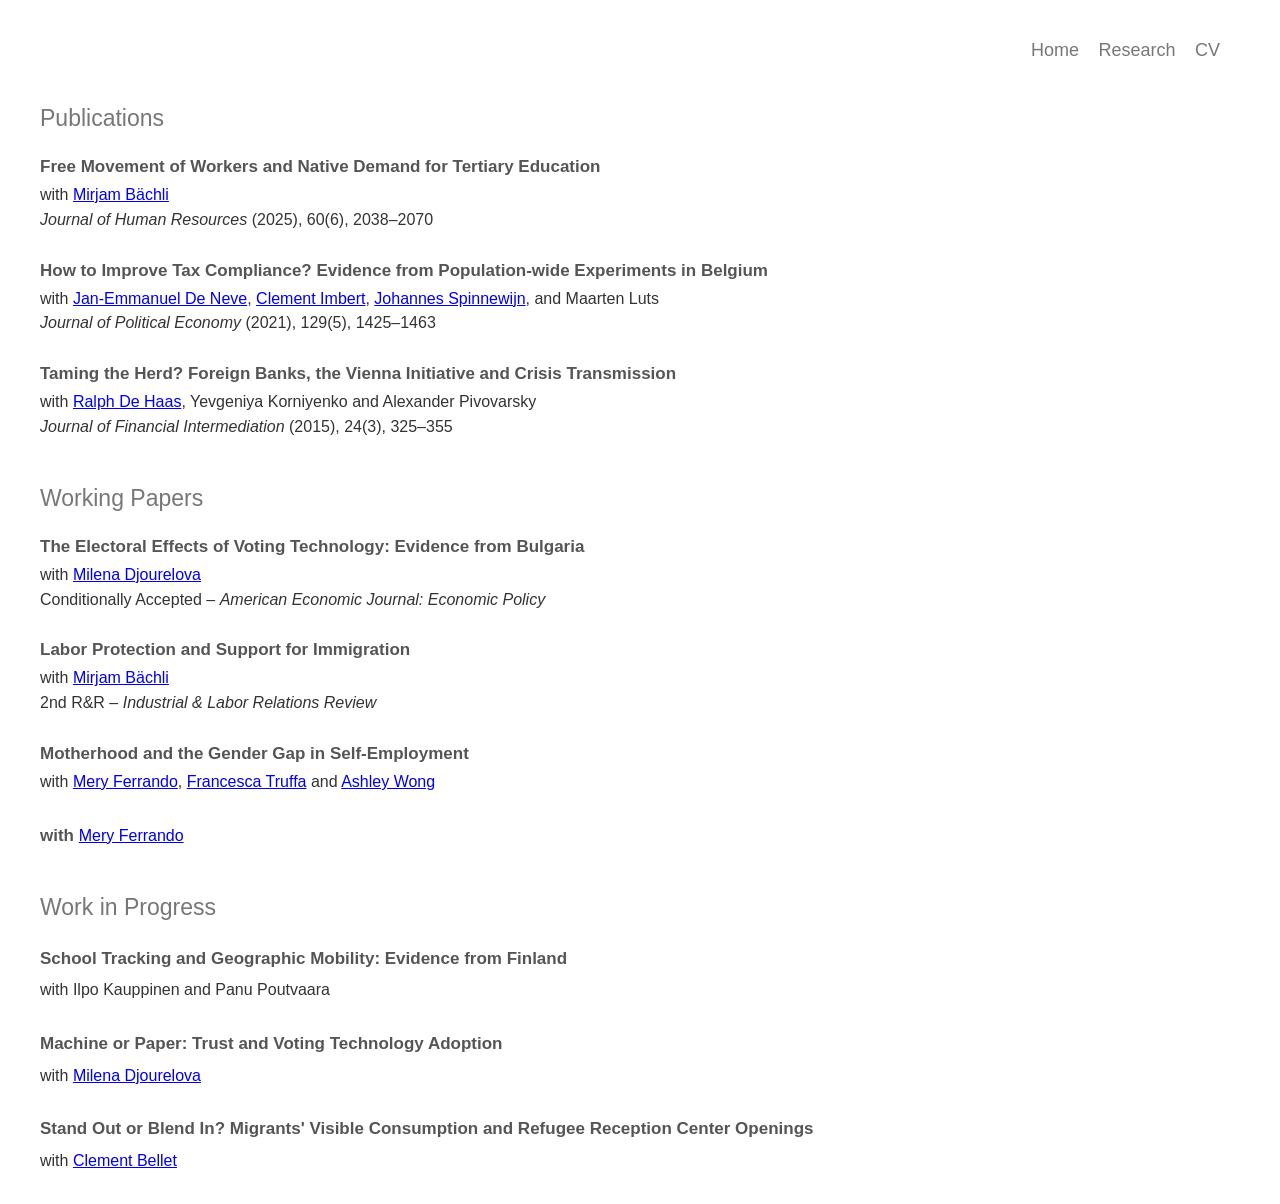
==== research.html @ 5ae280e9 "Update research.html" ====
<!DOCTYPE html>
<html lang="en">

<head>
    <meta charset="UTF-8">
    <meta name="viewport" content="width=device-width, initial-scale=1.0">
    <link rel="stylesheet" href="style.css">
</head>

<body>

<div class="homepage">

    <nav>
        <a href="index.html">Home</a>
        <a href="research.html">Research</a>
        <a href="CV_TTsankova.pdf">CV</a>
    </nav>

    <div class="research-section">

        <h2>Publications</h2>

        <div class="paper">
            <a class="paper-title"
               href="https://jhr.uwpress.org/content/early/2023/03/02/jhr.0721-11805R2"
               target="_blank">
                Free Movement of Workers and Native Demand for Tertiary Education
            </a>

            <p>
                with <a href="https://mbachli.github.io/" target="_blank">Mirjam Bächli</a><br>
                <em>Journal of Human Resources</em> (2025), 60(6), 2038–2070
            </p>
        </div>

        <div class="paper">
            <a class="paper-title"
               href="https://repository.tilburguniversity.edu/server/api/core/bitstreams/389a32d6-1091-4aa0-a2c6-3a45f370d52c/content"
               target="_blank">
                How to Improve Tax Compliance? Evidence from Population-wide Experiments in Belgium
            </a>

            <p>
                with <a href="https://www.sbs.ox.ac.uk/about-us/people/jan-emmanuel-de-neve" target="_blank">Jan-Emmanuel De Neve</a>, 
                <a href="https://sites.google.com/site/clemimbert/" target="_blank">Clement Imbert</a>, 
                <a href="https://personal.lse.ac.uk/spinnewi/" target="_blank">Johannes Spinnewijn</a>, 
                and Maarten Luts<br>                
                <em>Journal of Political Economy</em> (2021), 129(5), 1425–1463
            </p>
        </div>

        <div class="paper">
            <a class="paper-title"
               href="https://research.tilburguniversity.edu/files/68643626/Taming_the_herd.pdf"
               target="_blank">
                Taming the Herd? Foreign Banks, the Vienna Initiative and Crisis Transmission
            </a>

            <p>
                with <a href="https://ralphdehaas.com/" target="_blank">Ralph De Haas</a>, 
                Yevgeniya Korniyenko and Alexander Pivovarsky<br>
                <em>Journal of Financial Intermediation</em> (2015), 24(3), 325–355
            </p>
        </div>


        <h2>Working Papers</h2>

        <div class="paper">
            <a class="paper-title"
               href="https://www.dropbox.com/scl/fi/9u00uayh2dz0dh933yc30/DjourelovaTsankova_shared.pdf?rlkey=iy825irxt4hzlp06xkhrli4so&e=1&dl=0"
               target="_blank">
                The Electoral Effects of Voting Technology: Evidence from Bulgaria
            </a>

            <p>
                with <a href="https://milenadjourelova.github.io/" target="_blank"> Milena Djourelova</a> <br>
                Conditionally Accepted – <em>American Economic Journal: Economic Policy</em>
            </p>
        </div>

        <div class="paper">
            <a class="paper-title"
               href="https://www.dropbox.com/scl/fi/d8hatidjo5ze3u6ed4i1z/TTsankova_JMP.pdf?rlkey=cbjvt6131687wla1d07offlc2&e=1&dl=0"
               target="_blank">
                Labor Protection and Support for Immigration
            </a>

            <p>
                with <a href="https://mbachli.github.io/" target="_blank">Mirjam Bächli</a><br>
                2nd R&amp;R – <em>Industrial &amp; Labor Relations Review</em>
            </p>
        </div>

        <div class="paper">
            <a class="paper-title"
               href="https://www.dropbox.com/scl/fi/shn3nwui4k0yfxv57xmua/FTTW_jan2026.pdf?rlkey=z3z6ogefqe58f9he53b2nlywl&dl=0"
               target="_blank">
                Motherhood and the Gender Gap in Self-Employment
            </a>

            <p>
                with <a href="https://meryferrando.com/" target="_blank">Mery Ferrando</a>,
                <a href="https://www.francescatruffa.com/" target="_blank">Francesca Truffa</a> and
                <a href="https://www.ashley-wong.net/" target="_blank">Ashley Wong</a>
            </p>
        </div>
        
        <div class="paper">
            <a class="paper-title"
                The School Calendar and Ramadan: Evidence on High-Stakes Exam Performance
            </a>
            <p>
                with <a href="https://meryferrando.com/"target="_blank"> Mery Ferrando</a><br>
            </p>
        </div>

        <h2>Work in Progress</h2>

        <div class="paper">
            <p class="paper-title"
            href="https://www.dropbox.com/scl/fi/mrqalsu3v6t9td8sr0fli/Ferrando_Tsankova_2026.pdf?rlkey=zjg24ab8pdyyt6moz8jivwmiy&e=1&dl=0"    
            target="_blank">
                School Tracking and Geographic Mobility: Evidence from Finland
            </p>
            <p>
                with Ilpo Kauppinen and Panu Poutvaara
            </p>
        </div>

        <div class="paper">
            <p class="paper-title">
                Machine or Paper: Trust and Voting Technology Adoption
            </p>
            <p>
                with <a href="https://milenadjourelova.github.io/" target="_blank">Milena Djourelova</a> <br>
            </p>
        </div>

        <div class="paper">
            <p class="paper-title">
                Stand Out or Blend In? Migrants' Visible Consumption and Refugee Reception Center Openings
            </p>
            <p>
                with <a href="https://csbellet.github.io/" target="_blank">Clement Bellet</a> <br>                
            </p>
        </div>

    </div>

</div>

</body>
</html>
---- style.css ----
body {
    font-family: Arial, Helvetica, sans-serif;
    color: #333;
    margin: 0;
    background-color: white;
}

.homepage {
    max-width: 1200px;
    margin: 30px auto;
    padding: 30px 30px 0 30px;
}

/* Name and position */
.left-header {
    width: 500px;
    text-align: center;
}

.left-header h1 {
    color: #777;
    font-size: 32px;
    font-weight: 500;
    margin: 0 0 10px 0;
}

.position {
    font-size: 16px;
    line-height: 1.5;
    margin: 0;
}

/* Photo and information */
.about-section {
    display: flex;
    align-items: flex-start;
    margin-top: 40px;
}

.photo-column {
    width: 500px;
    display: flex;
    justify-content: center;
    flex-shrink: 0;
}

.profile-photo {
    width: 225px;
    height: auto;
    display: block;
}

.about-text {
    position: absolute;
    left: 500px;
    top: 165px;
    font-size: 16px;
    line-height: 1.6;
}

.about-text p {
    margin-top: 0;
    margin-bottom: 15px;
}

/* Navigation */
nav {
    position: absolute;
    top: 40px;
    right: 60px;
}

nav a {
    color: #777;
    text-decoration: none;
    margin-left: 15px;
    font-size: 18px;
}

nav a:hover {
    text-decoration: underline;
}

/* Research page */
.research-section {
    margin-top: 45px;
    max-width: 850px;
}

.research-section h2 {
    color: #777;
    font-size: 23px;
    font-weight: 500;
    margin-top: 45px;
    margin-bottom: 25px;
}

.paper {
    margin-bottom: 28px;
}

.paper-title {
    color: #555;
    font-size: 17px;
    font-weight: 600;
    text-decoration: none;
}

a.paper-title:hover {
    text-decoration: underline;
}

.paper p {
    margin: 6px 0 0 0;
    line-height: 1.55;
}


/* ==================================================
   MOBILE VERSION
   ================================================== */

@media (max-width: 700px) {

    .homepage {
        margin: 0;
        padding: 25px 22px 40px 22px;
    }

    /* Navigation at top */
    nav {
        position: static;
        display: flex;
        justify-content: flex-end;
        gap: 18px;
        margin-bottom: 35px;
    }

    nav a {
        margin-left: 0;
        font-size: 16px;
    }

    /* Name and university */
    .left-header {
        width: 100%;
        text-align: center;
    }

    .left-header h1 {
        font-size: 27px;
        line-height: 1.2;
        margin-bottom: 10px;
    }

    .position {
        font-size: 15px;
    }

    /* Stack photo and text vertically */
    .about-section {
        display: flex;
        flex-direction: column;
        align-items: center;
        margin-top: 30px;
    }

    .photo-column {
        width: 100%;
        justify-content: center;
    }

    .profile-photo {
        width: 210px;
        max-width: 100%;
        height: auto;
    }

    /* Remove desktop absolute positioning */
    .about-text {
        position: static;
        width: 100%;
        margin-top: 30px;
        font-size: 16px;
        line-height: 1.6;
    }

    .about-text p {
        margin-top: 0;
        margin-bottom: 16px;
    }

    /* Prevent long email/links from overflowing */
    .about-text a {
        overflow-wrap: anywhere;
    }

    /* Research page */
    .research-section {
        margin-top: 35px;
        max-width: 100%;
    }

    .research-section h2 {
        font-size: 21px;
        margin-top: 35px;
        margin-bottom: 20px;
    }

    .paper-title {
        font-size: 16px;
    }

    .paper p {
        line-height: 1.5;
    }
}
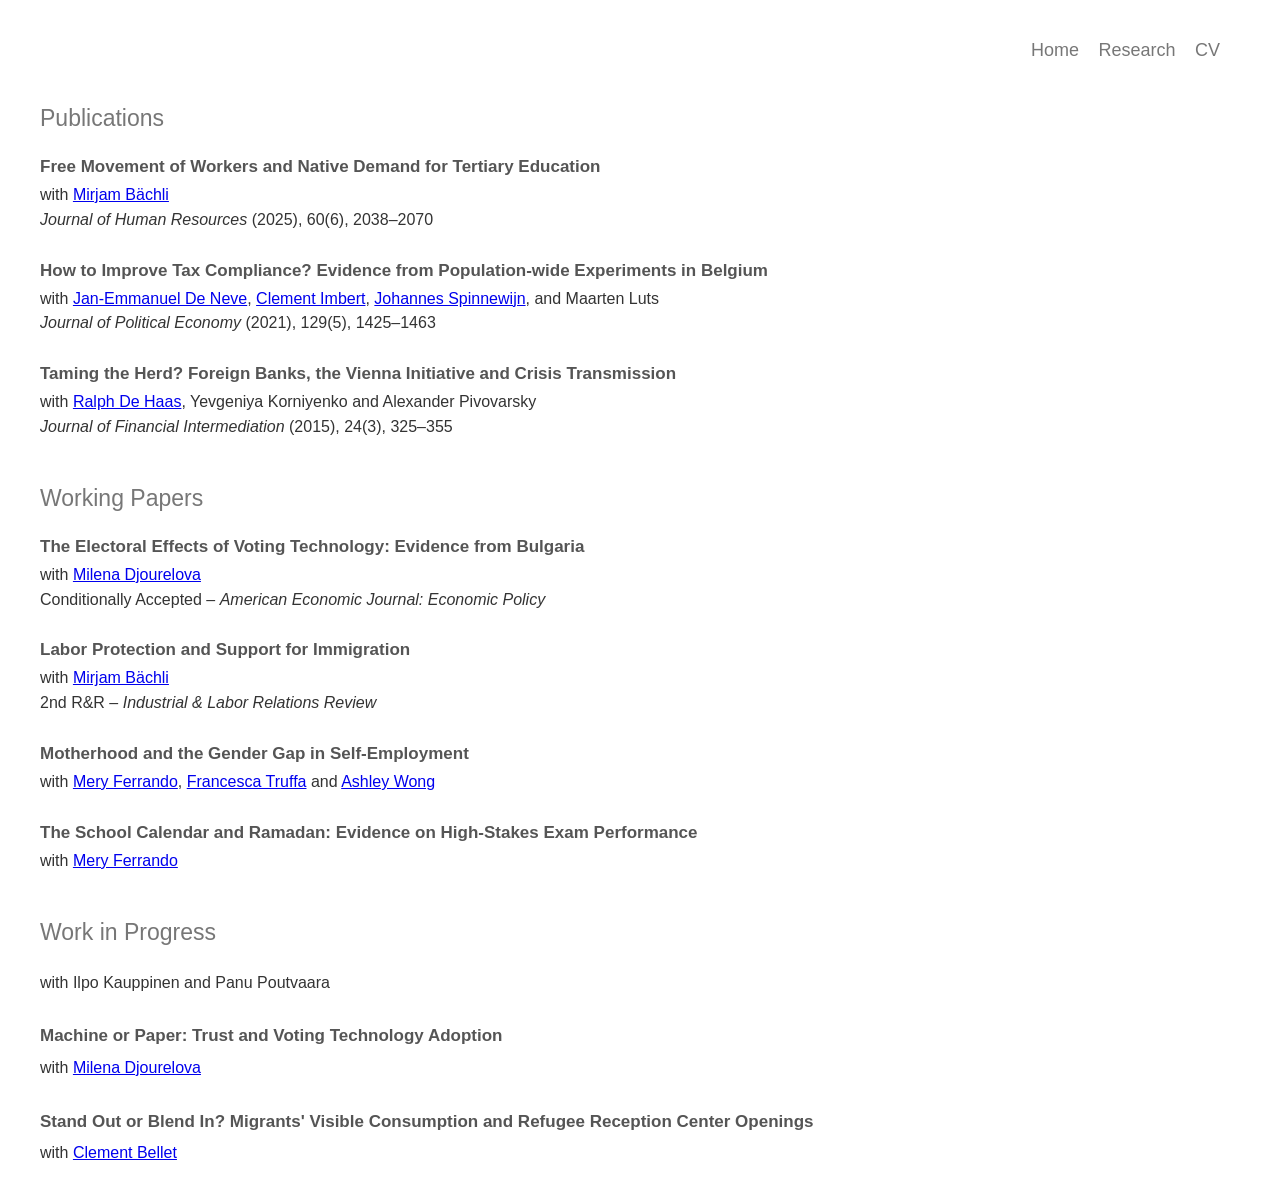
==== commit 550b789d: "Update research.html" ====
--- a/research.html
+++ b/research.html
@@ -109,6 +109,8 @@
         
         <div class="paper">
             <a class="paper-title"
+                href="https://www.dropbox.com/scl/fi/mrqalsu3v6t9td8sr0fli/Ferrando_Tsankova_2026.pdf?rlkey=zjg24ab8pdyyt6moz8jivwmiy&e=1&dl=0"    
+                target="_blank">         
                 The School Calendar and Ramadan: Evidence on High-Stakes Exam Performance
             </a>
             <p>
@@ -120,8 +122,6 @@
 
         <div class="paper">
             <p class="paper-title"
-            href="https://www.dropbox.com/scl/fi/mrqalsu3v6t9td8sr0fli/Ferrando_Tsankova_2026.pdf?rlkey=zjg24ab8pdyyt6moz8jivwmiy&e=1&dl=0"    
-            target="_blank">
                 School Tracking and Geographic Mobility: Evidence from Finland
             </p>
             <p>
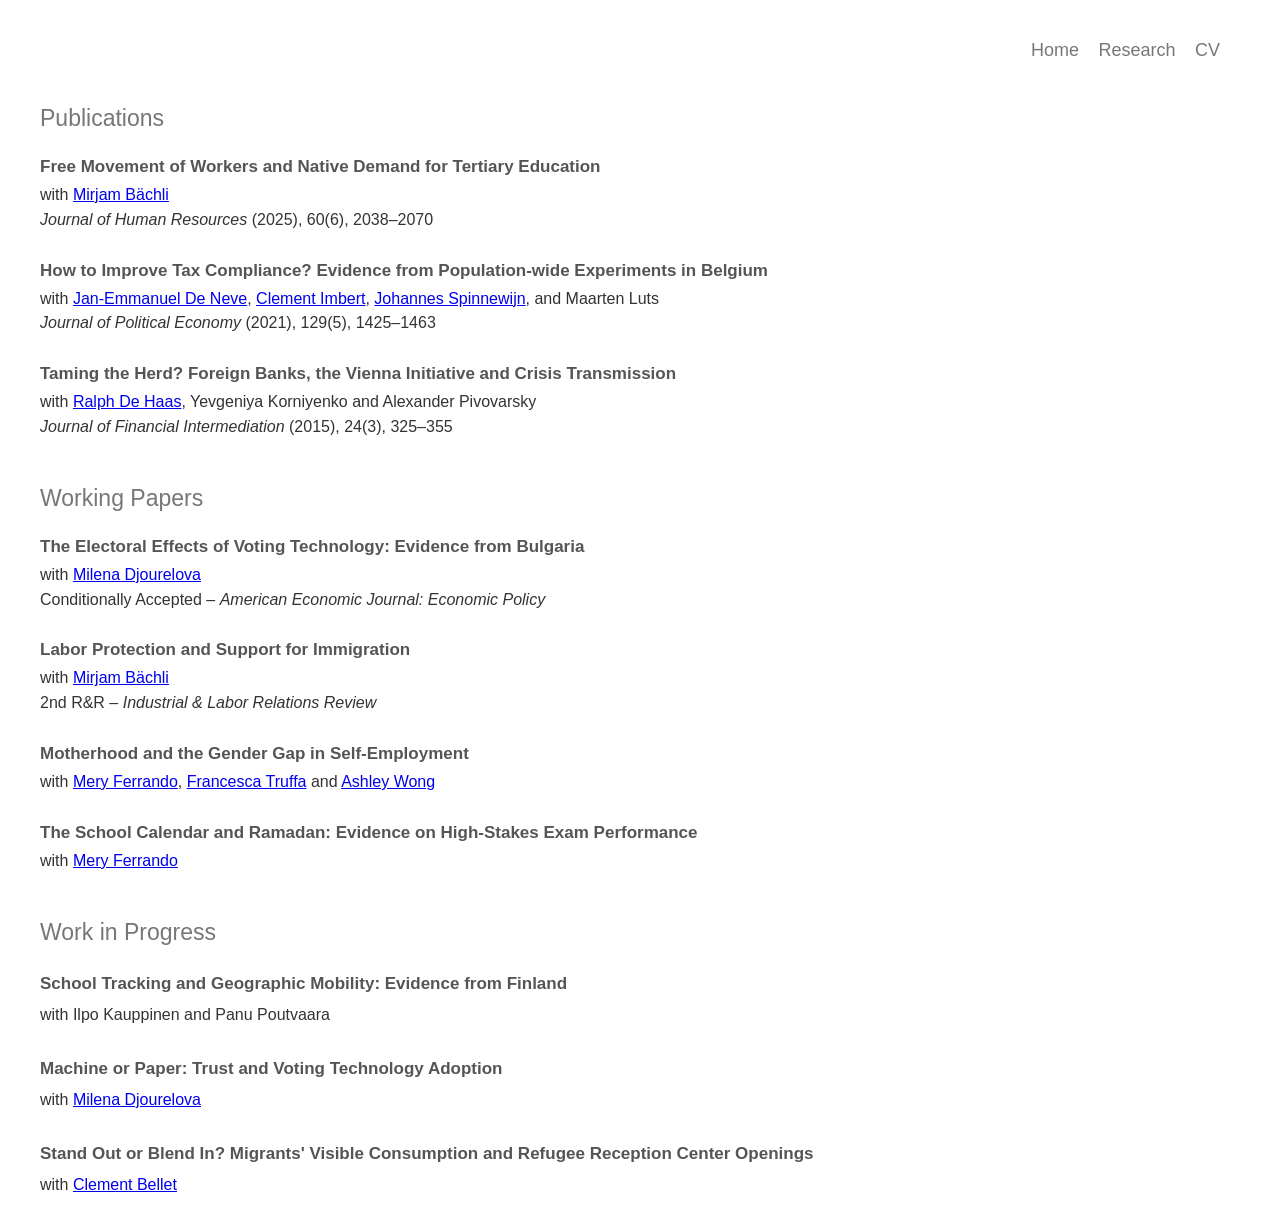
==== commit 1e8980f6: "Update research.html" ====
--- a/research.html
+++ b/research.html
@@ -121,7 +121,7 @@
         <h2>Work in Progress</h2>
 
         <div class="paper">
-            <p class="paper-title"
+            <p class="paper-title">
                 School Tracking and Geographic Mobility: Evidence from Finland
             </p>
             <p>
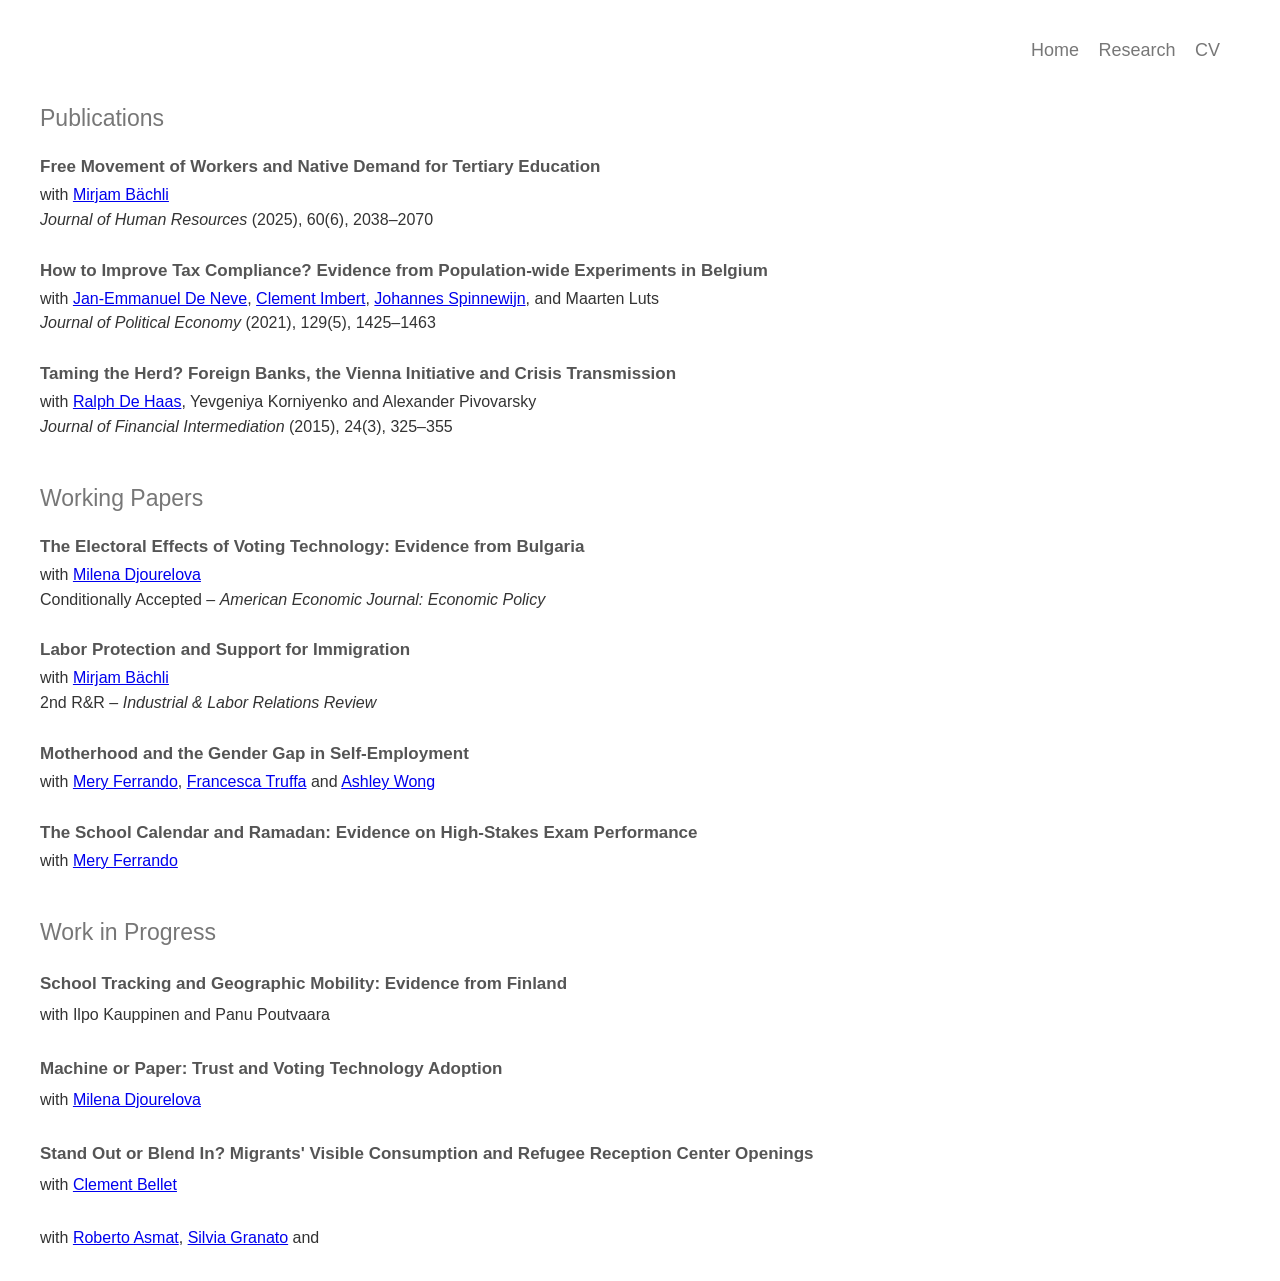
==== commit 29f00fe8: "Update research.html" ====
--- a/research.html
+++ b/research.html
@@ -146,7 +146,18 @@
                 with <a href="https://csbellet.github.io/" target="_blank">Clement Bellet</a> <br>                
             </p>
         </div>
-
+        
+        <div class="paper">
+                    <a class="paper-title">
+                        
+                    </a>
+        
+                    <p>
+                        with <a href="https://sites.google.com/view/roberto-asmat/home" target="_blank">Roberto Asmat</a>,
+                        <a href=https://sites.google.com/view/silviagranato/home-page" target="_blank">Silvia Granato</a> and
+                    </p>
+        </div>
+        
     </div>
 
 </div>
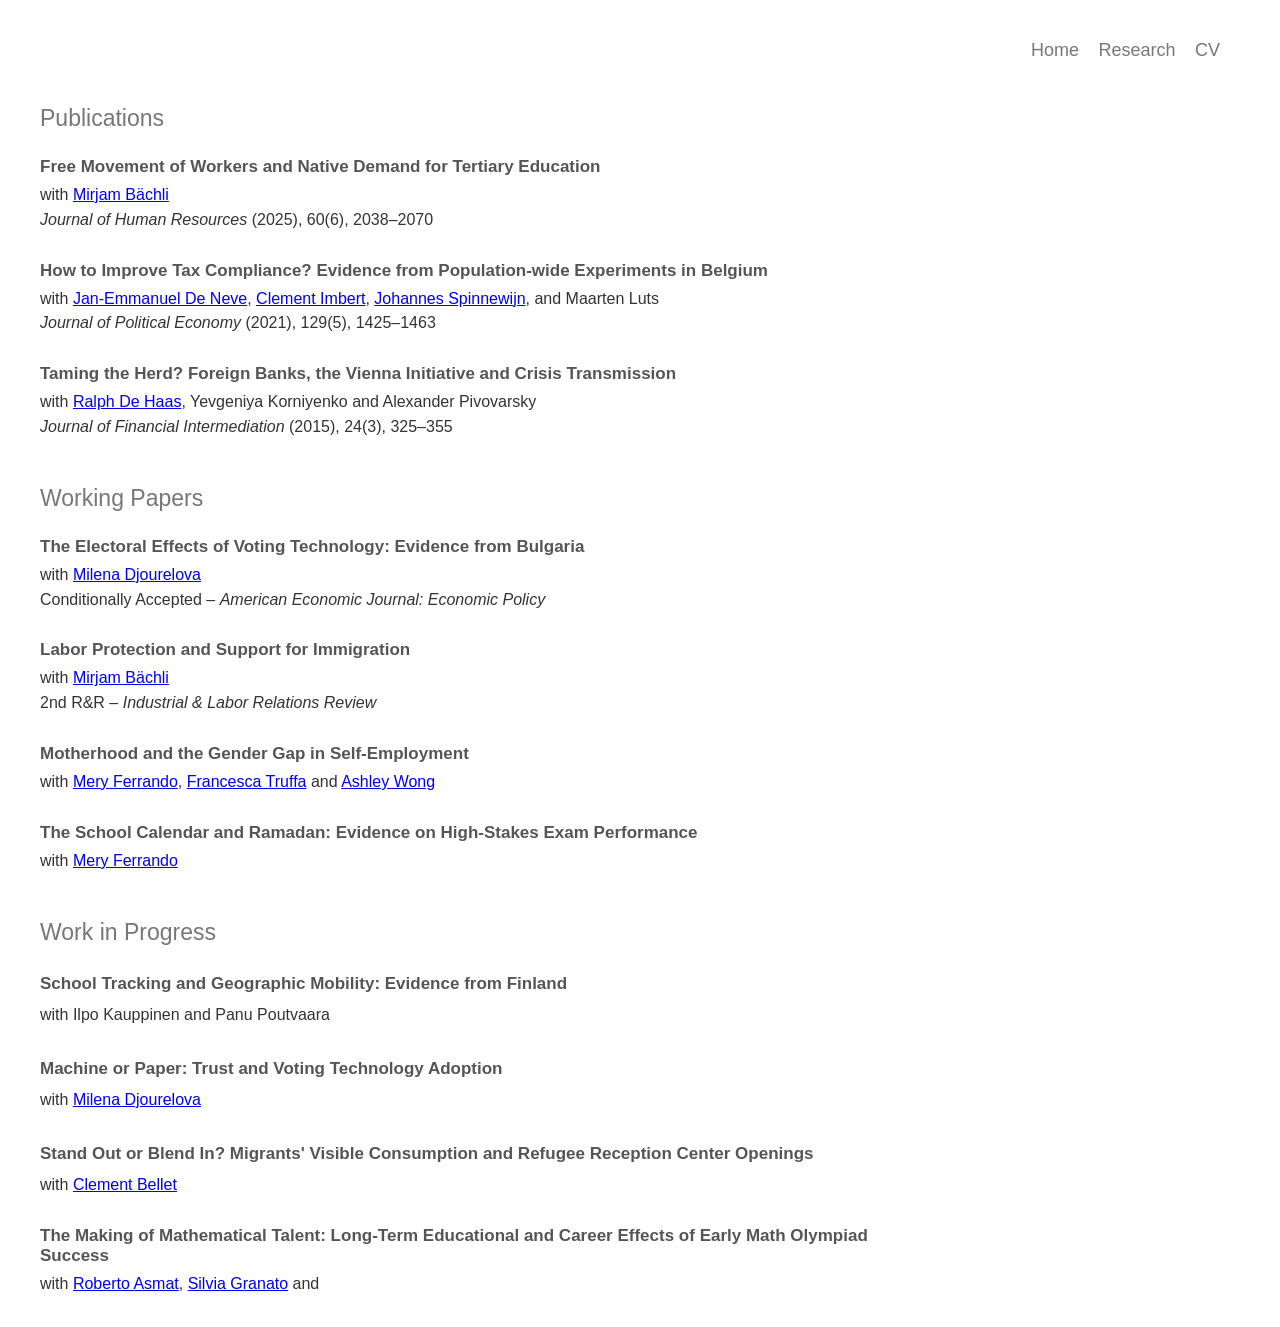
==== commit ae604d15: "Update research.html" ====
--- a/research.html
+++ b/research.html
@@ -149,7 +149,7 @@
         
         <div class="paper">
                     <a class="paper-title">
-                        
+                        The Making of Mathematical Talent: Long-Term Educational and Career Effects of Early Math Olympiad Success
                     </a>
         
                     <p>
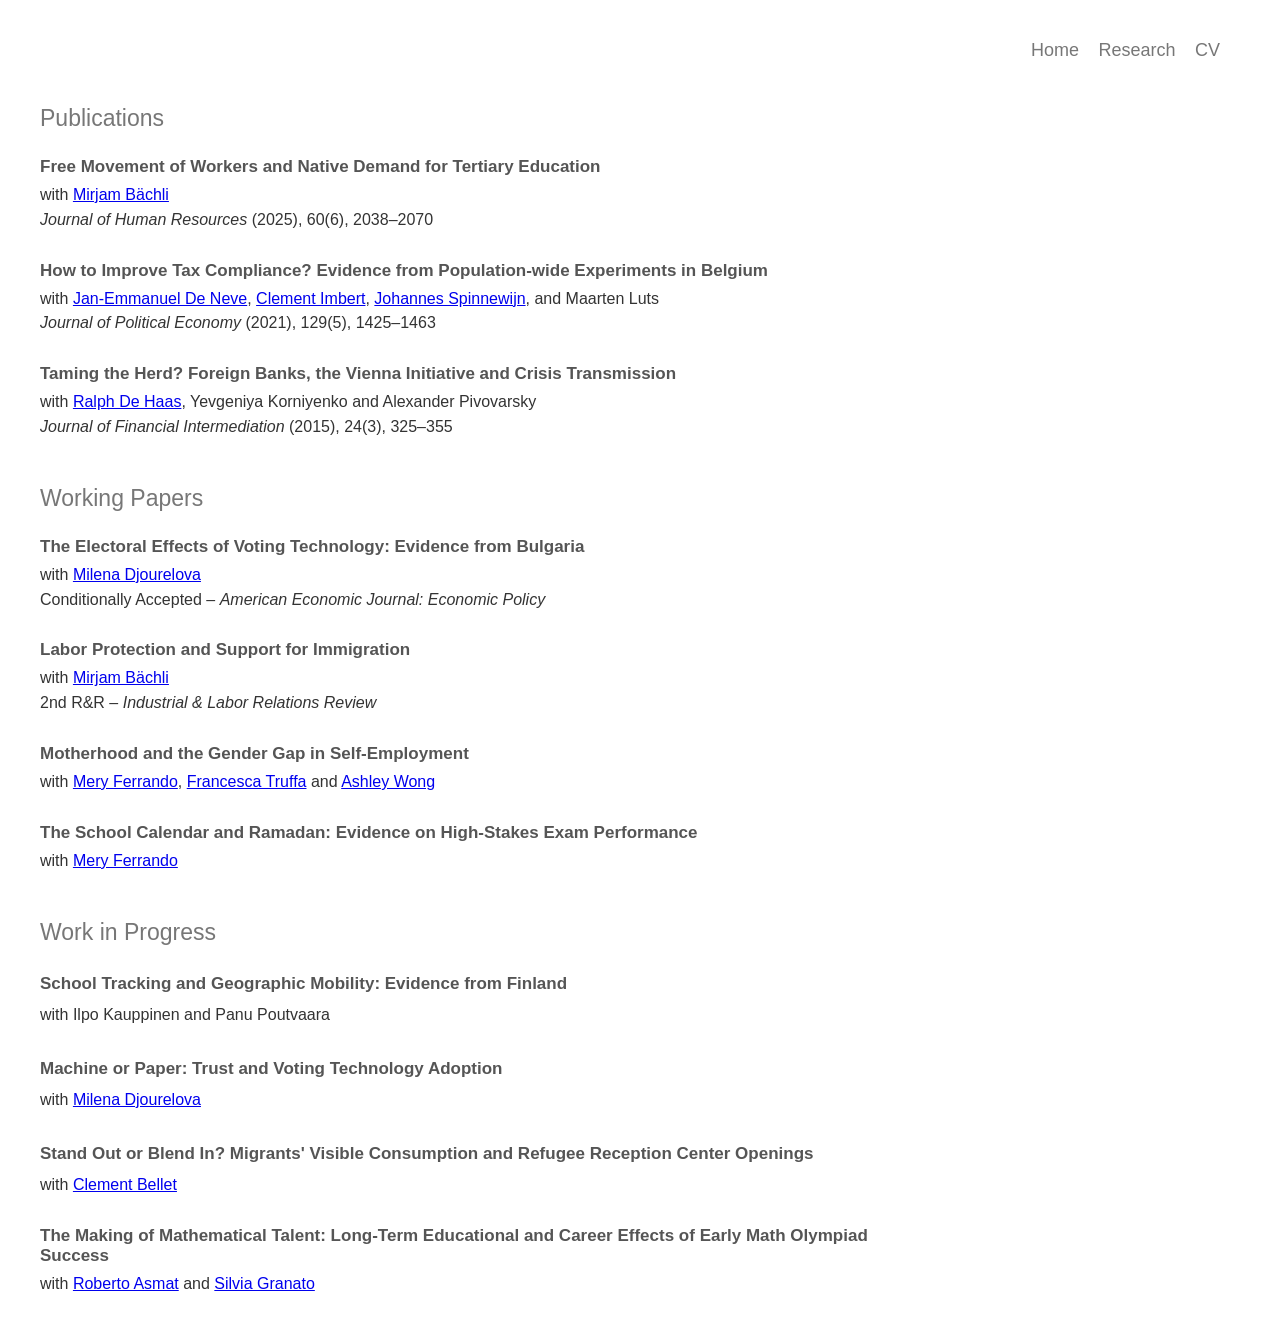
==== commit 5196f6c9: "Update research.html" ====
--- a/research.html
+++ b/research.html
@@ -153,8 +153,8 @@
                     </a>
         
                     <p>
-                        with <a href="https://sites.google.com/view/roberto-asmat/home" target="_blank">Roberto Asmat</a>,
-                        <a href=https://sites.google.com/view/silviagranato/home-page" target="_blank">Silvia Granato</a> and
+                        with <a href="https://sites.google.com/view/roberto-asmat/home" target="_blank">Roberto Asmat</a> and
+                        <a href=https://sites.google.com/view/silviagranato/home-page" target="_blank">Silvia Granato</a> 
                     </p>
         </div>
         
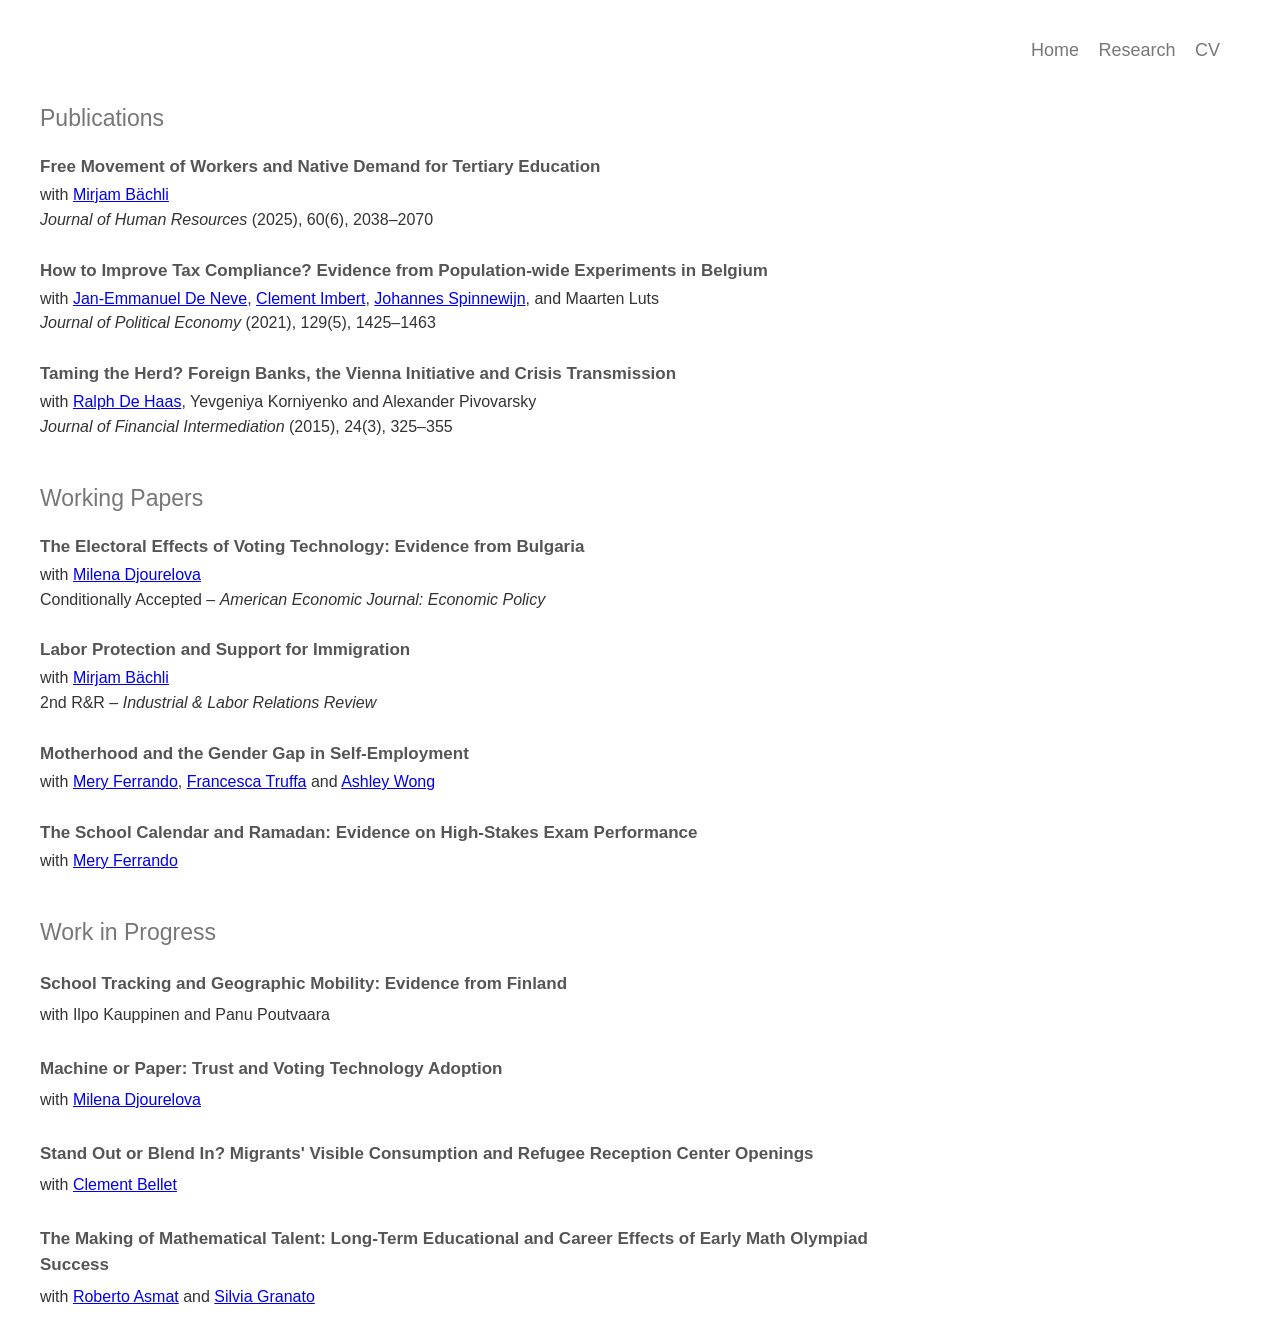
==== commit 3bf890be: "Update research.html" ====
--- a/research.html
+++ b/research.html
@@ -148,14 +148,13 @@
         </div>
         
         <div class="paper">
-                    <a class="paper-title">
-                        The Making of Mathematical Talent: Long-Term Educational and Career Effects of Early Math Olympiad Success
-                    </a>
-        
-                    <p>
-                        with <a href="https://sites.google.com/view/roberto-asmat/home" target="_blank">Roberto Asmat</a> and
-                        <a href=https://sites.google.com/view/silviagranato/home-page" target="_blank">Silvia Granato</a> 
-                    </p>
+            <p class="paper-title">
+                The Making of Mathematical Talent: Long-Term Educational and Career Effects of Early Math Olympiad Success
+            </p>        
+            <p>
+                with <a href="https://sites.google.com/view/roberto-asmat/home" target="_blank">Roberto Asmat</a> and
+                <a href=https://sites.google.com/view/silviagranato/home-page" target="_blank">Silvia Granato</a> 
+            </p>
         </div>
         
     </div>
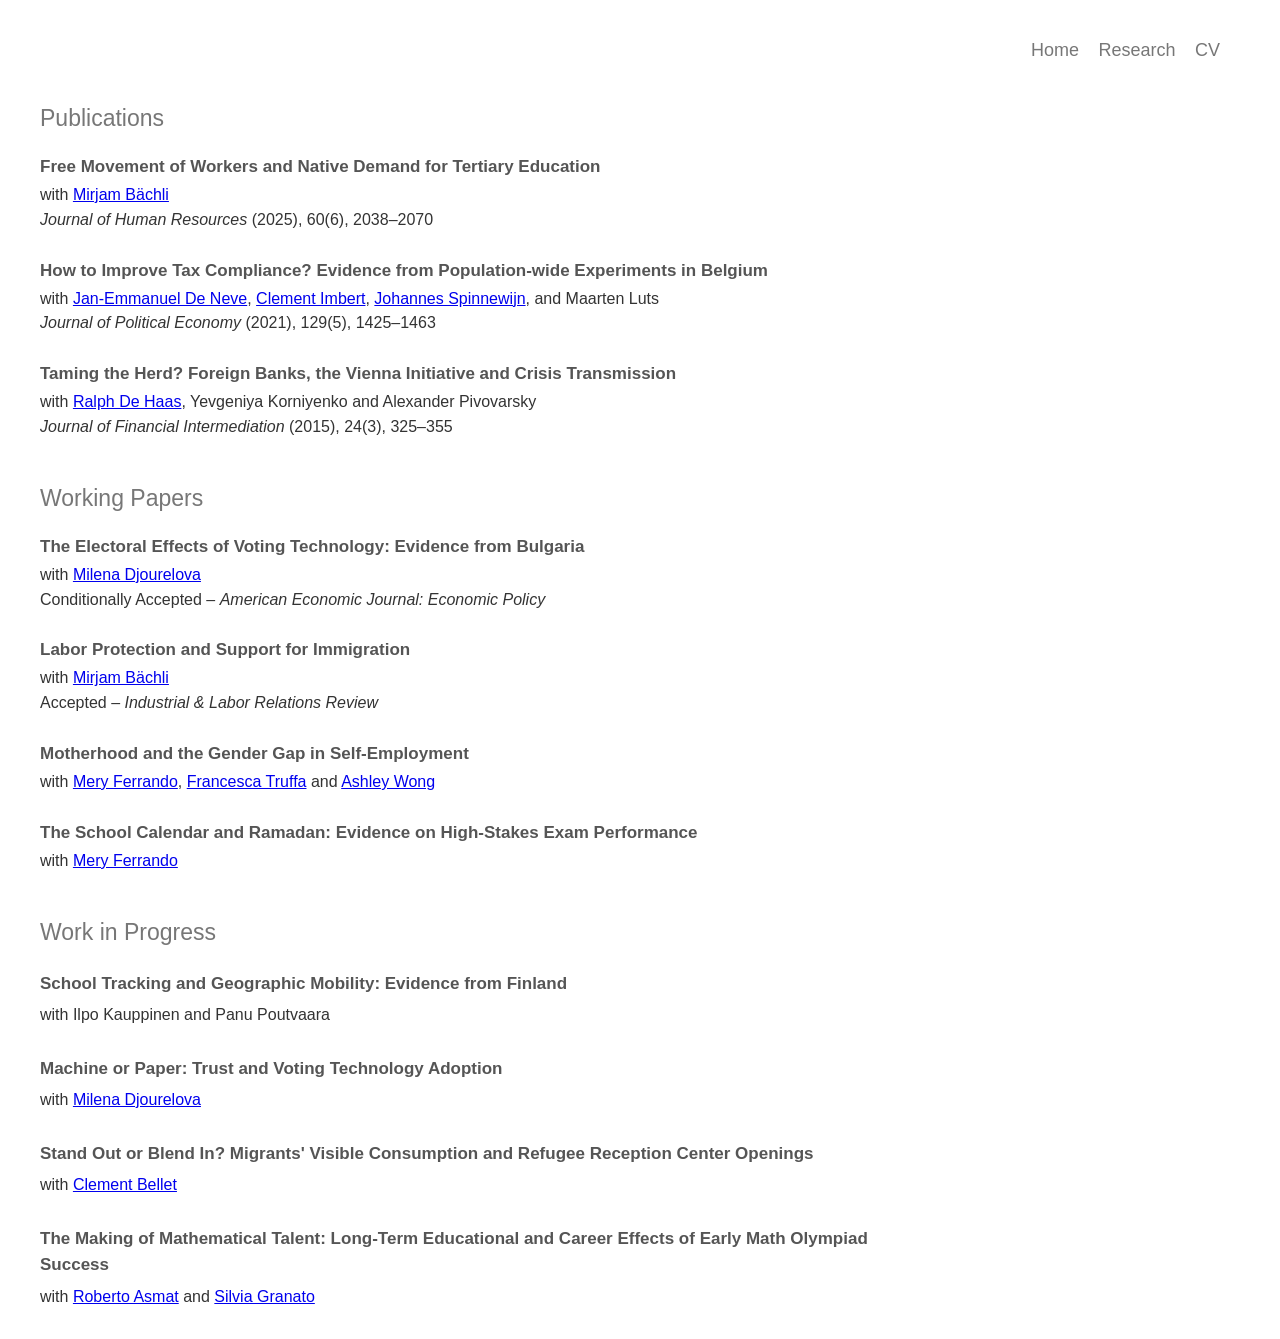
==== commit 58846fe3: "Update research.html" ====
--- a/research.html
+++ b/research.html
@@ -89,7 +89,7 @@
 
             <p>
                 with <a href="https://mbachli.github.io/" target="_blank">Mirjam Bächli</a><br>
-                2nd R&amp;R – <em>Industrial &amp; Labor Relations Review</em>
+                Accepted – <em>Industrial &amp; Labor Relations Review</em>
             </p>
         </div>
 
--- a/style.css
+++ b/style.css
@@ -34,14 +34,15 @@
 .about-section {
     display: flex;
     align-items: flex-start;
+    gap: 40px;
     margin-top: 40px;
 }
 
 .photo-column {
-    width: 500px;
+    width: 260px;
+    flex-shrink: 0;
     display: flex;
     justify-content: center;
-    flex-shrink: 0;
 }
 
 .profile-photo {
@@ -51,9 +52,8 @@
 }
 
 .about-text {
-    position: absolute;
-    left: 500px;
-    top: 165px;
+    position: static;
+    flex: 1;
     font-size: 16px;
     line-height: 1.6;
 }
